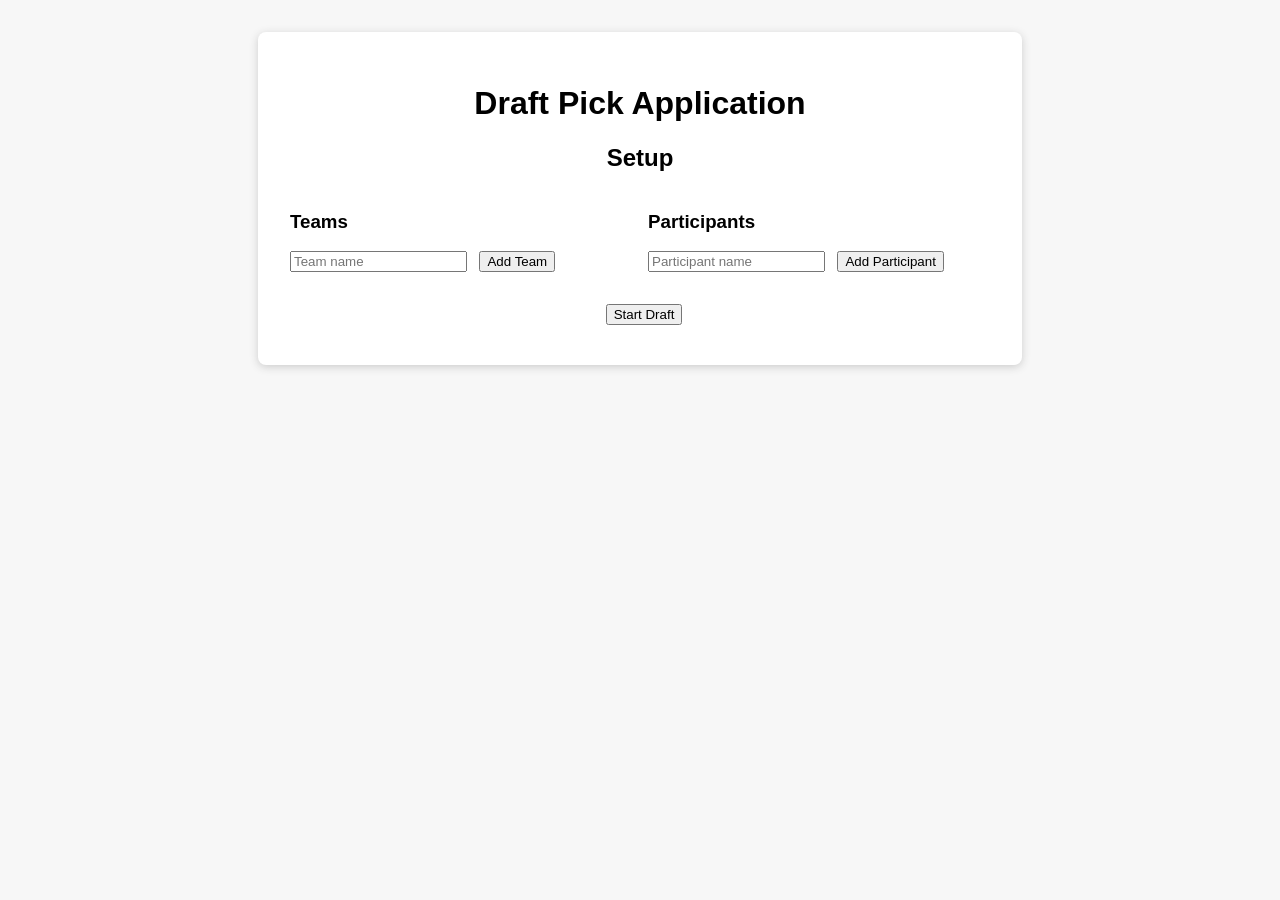
==== draft/index.html @ e8516a2d "Create index.html" ====
<!DOCTYPE html>
<html lang="en">
<head>
	<meta charset="UTF-8">
	<meta name="viewport" content="width=device-width, initial-scale=1.0">
	<title>Draft Pick Application</title>
	<style>
		body { font-family: 'Segoe UI', Arial, sans-serif; background: #f7f7f7; margin: 0; }
		.container { max-width: 700px; margin: 2rem auto; background: #fff; border-radius: 8px; box-shadow: 0 2px 8px #ccc; padding: 2rem; }
		h1, h2 { text-align: center; }
		.hidden { display: none; }
		.flex { display: flex; gap: 1rem; }
		.list { margin: 1rem 0; padding: 0; list-style: none; }
		.list li { background: #eee; margin-bottom: 0.5rem; padding: 0.5rem 1rem; border-radius: 4px; display: flex; justify-content: space-between; align-items: center; }
		button { margin-left: 0.5rem; }
		.team-board { display: flex; flex-wrap: wrap; gap: 1rem; justify-content: center; }
		.team { background: #e3f2fd; border-radius: 6px; padding: 1rem; min-width: 150px; }
		.progress { text-align: center; margin: 1rem 0; }
		@media (max-width: 600px) {
			.container { padding: 1rem; }
			.team-board { flex-direction: column; align-items: stretch; }
		}
	</style>
</head>
<body>
	<div class="container">
		<h1>Draft Pick Application</h1>
		<!-- Setup Phase -->
		<section id="setup-phase">
			<h2>Setup</h2>
			<div class="flex">
				<div style="flex:1">
					<h3>Teams</h3>
					<form id="team-form">
						<input type="text" id="team-name" placeholder="Team name" required>
						<button type="submit">Add Team</button>
					</form>
					<ul id="team-list" class="list"></ul>
				</div>
				<div style="flex:1">
					<h3>Participants</h3>
					<form id="person-form">
						<input type="text" id="person-name" placeholder="Participant name" required>
						<button type="submit">Add Participant</button>
					</form>
					<ul id="person-list" class="list"></ul>
				</div>
			</div>
			<div style="text-align:center; margin-top:1rem;">
				<button id="start-draft">Start Draft</button>
				<div id="setup-error" style="color:red; margin-top:0.5rem;"></div>
			</div>
		</section>

		<!-- Draft Phase -->
		<section id="draft-phase" class="hidden">
			<h2>Draft Board</h2>
			<div class="progress" id="draft-progress"></div>
			<div class="team-board" id="draft-board"></div>
			<div style="text-align:center; margin-top:1rem;">
				<button id="next-pick">Next Pick</button>
				<div id="draft-error" style="color:red; margin-top:0.5rem;"></div>
			</div>
			<div style="text-align:center; margin-top:1rem;">
				<h3>Remaining Participants</h3>
				<ul id="remaining-list" class="list"></ul>
			</div>
		</section>

		<!-- Results Phase -->
		<section id="results-phase" class="hidden">
			<h2>Final Team Rosters</h2>
			<div class="team-board" id="results-board"></div>
			<div style="text-align:center; margin-top:1rem;">
				<button id="restart">Restart Draft</button>
			</div>
		</section>
	</div>
	<script>
		// State
		let teams = [];
		let people = [];
		let draftOrder = [];
		let teamRosters = [];
		let draftRound = 0;
		let currentTeamIdx = 0;
		let remaining = [];
		let distribution = [];
		let picksMade = 0;

		// DOM Elements
		const setupPhase = document.getElementById('setup-phase');
		const draftPhase = document.getElementById('draft-phase');
		const resultsPhase = document.getElementById('results-phase');
		const teamForm = document.getElementById('team-form');
		const teamNameInput = document.getElementById('team-name');
		const teamList = document.getElementById('team-list');
		const personForm = document.getElementById('person-form');
		const personNameInput = document.getElementById('person-name');
		const personList = document.getElementById('person-list');
		const startDraftBtn = document.getElementById('start-draft');
		const setupError = document.getElementById('setup-error');
		const draftProgress = document.getElementById('draft-progress');
		const draftBoard = document.getElementById('draft-board');
		const nextPickBtn = document.getElementById('next-pick');
		const draftError = document.getElementById('draft-error');
		const remainingList = document.getElementById('remaining-list');
		const resultsBoard = document.getElementById('results-board');
		const restartBtn = document.getElementById('restart');

		// Utility
		function renderTeams() {
			teamList.innerHTML = '';
			teams.forEach((team, idx) => {
				const li = document.createElement('li');
				li.textContent = team;
				const editBtn = document.createElement('button');
				editBtn.textContent = 'Edit';
				editBtn.onclick = () => {
					const newName = prompt('Edit team name:', team);
					if (newName && newName.trim()) {
						teams[idx] = newName.trim();
						renderTeams();
					}
				};
				const delBtn = document.createElement('button');
				delBtn.textContent = 'Delete';
				delBtn.onclick = () => {
					teams.splice(idx, 1);
					renderTeams();
				};
				li.appendChild(editBtn);
				li.appendChild(delBtn);
				teamList.appendChild(li);
			});
		}
		function renderPeople() {
			personList.innerHTML = '';
			people.forEach((person, idx) => {
				const li = document.createElement('li');
				li.textContent = person;
				const editBtn = document.createElement('button');
				editBtn.textContent = 'Edit';
				editBtn.onclick = () => {
					const newName = prompt('Edit participant name:', person);
					if (newName && newName.trim()) {
						people[idx] = newName.trim();
						renderPeople();
					}
				};
				const delBtn = document.createElement('button');
				delBtn.textContent = 'Delete';
				delBtn.onclick = () => {
					people.splice(idx, 1);
					renderPeople();
				};
				li.appendChild(editBtn);
				li.appendChild(delBtn);
				personList.appendChild(li);
			});
		}
		function validateSetup() {
			if (teams.length < 2) return 'At least 2 teams required.';
			if (people.length < 2) return 'At least 2 participants required.';
			return '';
		}
		function shuffle(arr) {
			for (let i = arr.length - 1; i > 0; i--) {
				const j = Math.floor(Math.random() * (i + 1));
				[arr[i], arr[j]] = [arr[j], arr[i]];
			}
			return arr;
		}
		function calculateDistribution(numPeople, numTeams) {
			const base = Math.floor(numPeople / numTeams);
			const remainder = numPeople % numTeams;
			const dist = Array(numTeams).fill(base);
			for (let i = 0; i < remainder; i++) dist[i]++;
			return dist;
		}
		function renderDraftBoard() {
			draftBoard.innerHTML = '';
			teamRosters.forEach((roster, idx) => {
				const div = document.createElement('div');
				div.className = 'team';
				div.innerHTML = `<strong>${teams[idx]}</strong><ul>${roster.map(p => `<li>${p}</li>`).join('')}</ul>`;
				draftBoard.appendChild(div);
			});
		}
		function renderRemaining() {
			remainingList.innerHTML = '';
			remaining.forEach(p => {
				const li = document.createElement('li');
				li.textContent = p;
				remainingList.appendChild(li);
			});
		}
		function renderDraftProgress() {
			draftProgress.textContent = `Round ${draftRound + 1}, Team: ${teams[currentTeamIdx]}`;
		}
		function renderResultsBoard() {
			resultsBoard.innerHTML = '';
			teamRosters.forEach((roster, idx) => {
				const div = document.createElement('div');
				div.className = 'team';
				div.innerHTML = `<strong>${teams[idx]}</strong><ul>${roster.map(p => `<li>${p}</li>`).join('')}</ul>`;
				resultsBoard.appendChild(div);
			});
		}

		// Event Listeners
		teamForm.onsubmit = e => {
			e.preventDefault();
			const name = teamNameInput.value.trim();
			if (name) {
				teams.push(name);
				teamNameInput.value = '';
				renderTeams();
			}
		};
		personForm.onsubmit = e => {
			e.preventDefault();
			const name = personNameInput.value.trim();
			if (name) {
				people.push(name);
				personNameInput.value = '';
				renderPeople();
			}
		};
		startDraftBtn.onclick = () => {
			const error = validateSetup();
			if (error) {
				setupError.textContent = error;
				return;
			}
			setupError.textContent = '';
			// Initialize draft
			draftOrder = shuffle([...people]);
			teamRosters = Array(teams.length).fill().map(() => []);
			draftRound = 0;
			currentTeamIdx = 0;
			remaining = [...draftOrder];
			distribution = calculateDistribution(people.length, teams.length);
			picksMade = 0;
			renderDraftBoard();
			renderDraftProgress();
			renderRemaining();
			setupPhase.classList.add('hidden');
			draftPhase.classList.remove('hidden');
		};
		nextPickBtn.onclick = () => {
			draftError.textContent = '';
			if (remaining.length === 0) return;
			// Find which team is picking
			if (teamRosters[currentTeamIdx].length >= distribution[currentTeamIdx]) {
				// Skip to next team with available slots
				let found = false;
				for (let i = 1; i <= teams.length; i++) {
					const idx = (currentTeamIdx + i) % teams.length;
					if (teamRosters[idx].length < distribution[idx]) {
						currentTeamIdx = idx;
						found = true;
						break;
					}
				}
				if (!found) return; // All teams full
			}
			// Pick random participant
			const pickIdx = Math.floor(Math.random() * remaining.length);
			const pick = remaining.splice(pickIdx, 1)[0];
			teamRosters[currentTeamIdx].push(pick);
			picksMade++;
			renderDraftBoard();
			renderRemaining();
			// Check if round is complete
			if (teamRosters.every((roster, idx) => roster.length >= distribution[idx])) {
				// Draft complete
				draftPhase.classList.add('hidden');
				resultsPhase.classList.remove('hidden');
				renderResultsBoard();
				return;
			}
			// Advance to next team
			for (let i = 1; i <= teams.length; i++) {
				const idx = (currentTeamIdx + i) % teams.length;
				if (teamRosters[idx].length < distribution[idx]) {
					currentTeamIdx = idx;
					break;
				}
			}
			// Advance round if all teams have picked
			if (currentTeamIdx === 0) draftRound++;
			renderDraftProgress();
		};
		restartBtn.onclick = () => {
			// Reset all state
			teams = [];
			people = [];
			draftOrder = [];
			teamRosters = [];
			draftRound = 0;
			currentTeamIdx = 0;
			remaining = [];
			distribution = [];
			picksMade = 0;
			renderTeams();
			renderPeople();
			setupPhase.classList.remove('hidden');
			draftPhase.classList.add('hidden');
			resultsPhase.classList.add('hidden');
			setupError.textContent = '';
			draftError.textContent = '';
		};

		// Initial render
		renderTeams();
		renderPeople();
	</script>
</body>
</html>
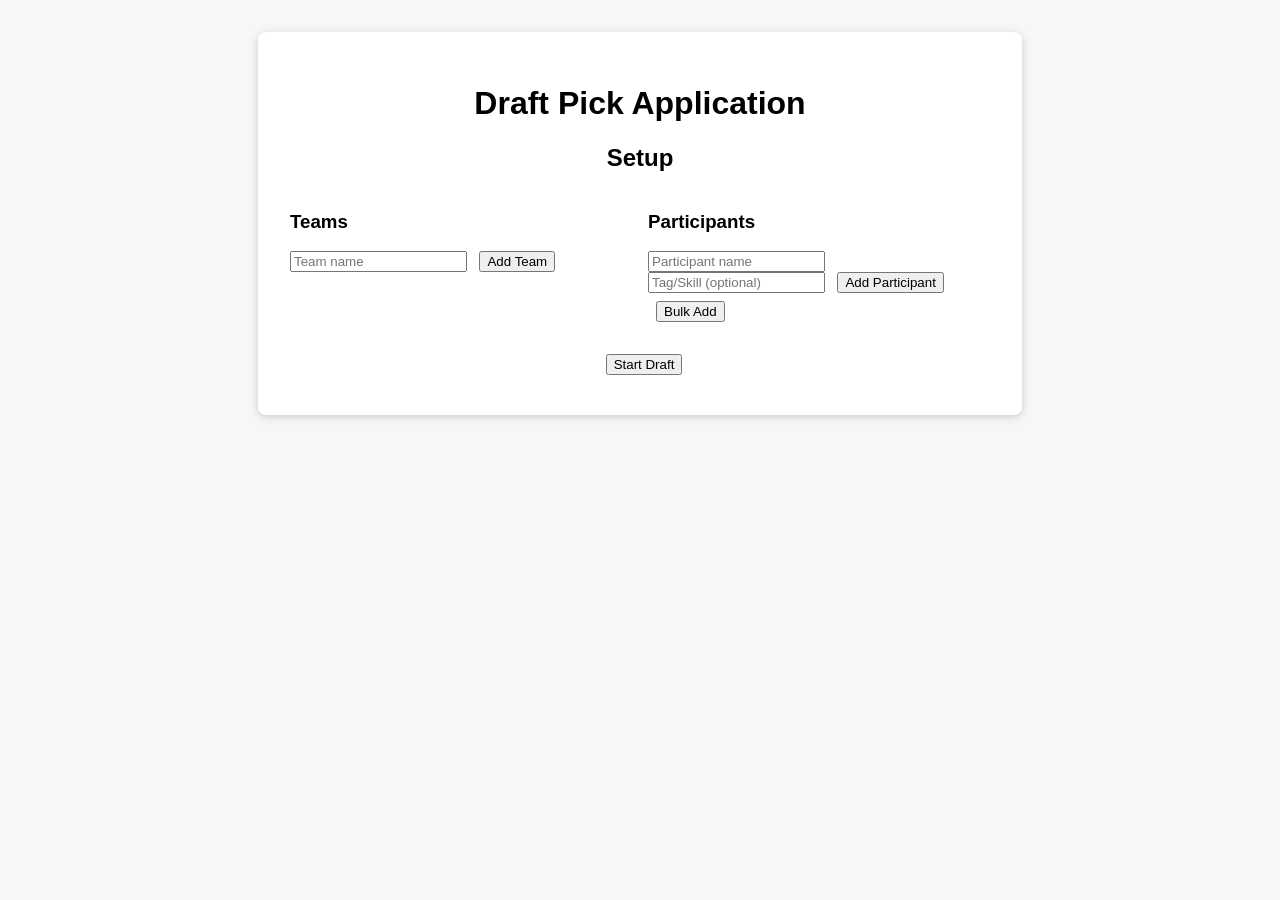
==== commit d90982e7: "w" ====
--- a/draft/index.html
+++ b/draft/index.html
@@ -4,23 +4,7 @@
 	<meta charset="UTF-8">
 	<meta name="viewport" content="width=device-width, initial-scale=1.0">
 	<title>Draft Pick Application</title>
-	<style>
-		body { font-family: 'Segoe UI', Arial, sans-serif; background: #f7f7f7; margin: 0; }
-		.container { max-width: 700px; margin: 2rem auto; background: #fff; border-radius: 8px; box-shadow: 0 2px 8px #ccc; padding: 2rem; }
-		h1, h2 { text-align: center; }
-		.hidden { display: none; }
-		.flex { display: flex; gap: 1rem; }
-		.list { margin: 1rem 0; padding: 0; list-style: none; }
-		.list li { background: #eee; margin-bottom: 0.5rem; padding: 0.5rem 1rem; border-radius: 4px; display: flex; justify-content: space-between; align-items: center; }
-		button { margin-left: 0.5rem; }
-		.team-board { display: flex; flex-wrap: wrap; gap: 1rem; justify-content: center; }
-		.team { background: #e3f2fd; border-radius: 6px; padding: 1rem; min-width: 150px; }
-		.progress { text-align: center; margin: 1rem 0; }
-		@media (max-width: 600px) {
-			.container { padding: 1rem; }
-			.team-board { flex-direction: column; align-items: stretch; }
-		}
-	</style>
+		<link rel="stylesheet" href="style.css">
 </head>
 <body>
 	<div class="container">
@@ -38,12 +22,20 @@
 					<ul id="team-list" class="list"></ul>
 				</div>
 				<div style="flex:1">
-					<h3>Participants</h3>
-					<form id="person-form">
-						<input type="text" id="person-name" placeholder="Participant name" required>
-						<button type="submit">Add Participant</button>
-					</form>
-					<ul id="person-list" class="list"></ul>
+								<h3>Participants</h3>
+								<form id="person-form">
+									<input type="text" id="person-name" placeholder="Participant name" autocomplete="off" list="deleted-names">
+									<input type="text" id="person-tag" placeholder="Tag/Skill (optional)">
+									<button type="submit">Add Participant</button>
+								</form>
+								<button id="bulk-add-btn" style="margin-top:0.5rem;">Bulk Add</button>
+								<div id="bulk-add-area" class="hidden" style="margin-top:0.5rem;">
+									<textarea id="bulk-names" rows="4" style="width:100%;" placeholder="Paste names, one per line or comma-separated"></textarea>
+									<button id="bulk-submit">Add All</button>
+									<button id="bulk-cancel" type="button">Cancel</button>
+								</div>
+								<datalist id="deleted-names"></datalist>
+								<ul id="person-list" class="list"></ul>
 				</div>
 			</div>
 			<div style="text-align:center; margin-top:1rem;">
@@ -56,11 +48,12 @@
 		<section id="draft-phase" class="hidden">
 			<h2>Draft Board</h2>
 			<div class="progress" id="draft-progress"></div>
-			<div class="team-board" id="draft-board"></div>
-			<div style="text-align:center; margin-top:1rem;">
-				<button id="next-pick">Next Pick</button>
-				<div id="draft-error" style="color:red; margin-top:0.5rem;"></div>
-			</div>
+					<div class="team-board" id="draft-board"></div>
+					<div style="text-align:center; margin-top:1rem;">
+						<button id="next-pick">Next Pick</button>
+						<button id="auto-draft-btn" style="margin-left:1rem;">Auto Draft</button>
+						<div id="draft-error" style="color:red; margin-top:0.5rem;"></div>
+					</div>
 			<div style="text-align:center; margin-top:1rem;">
 				<h3>Remaining Participants</h3>
 				<ul id="remaining-list" class="list"></ul>
@@ -76,245 +69,6 @@
 			</div>
 		</section>
 	</div>
-	<script>
-		// State
-		let teams = [];
-		let people = [];
-		let draftOrder = [];
-		let teamRosters = [];
-		let draftRound = 0;
-		let currentTeamIdx = 0;
-		let remaining = [];
-		let distribution = [];
-		let picksMade = 0;
-
-		// DOM Elements
-		const setupPhase = document.getElementById('setup-phase');
-		const draftPhase = document.getElementById('draft-phase');
-		const resultsPhase = document.getElementById('results-phase');
-		const teamForm = document.getElementById('team-form');
-		const teamNameInput = document.getElementById('team-name');
-		const teamList = document.getElementById('team-list');
-		const personForm = document.getElementById('person-form');
-		const personNameInput = document.getElementById('person-name');
-		const personList = document.getElementById('person-list');
-		const startDraftBtn = document.getElementById('start-draft');
-		const setupError = document.getElementById('setup-error');
-		const draftProgress = document.getElementById('draft-progress');
-		const draftBoard = document.getElementById('draft-board');
-		const nextPickBtn = document.getElementById('next-pick');
-		const draftError = document.getElementById('draft-error');
-		const remainingList = document.getElementById('remaining-list');
-		const resultsBoard = document.getElementById('results-board');
-		const restartBtn = document.getElementById('restart');
-
-		// Utility
-		function renderTeams() {
-			teamList.innerHTML = '';
-			teams.forEach((team, idx) => {
-				const li = document.createElement('li');
-				li.textContent = team;
-				const editBtn = document.createElement('button');
-				editBtn.textContent = 'Edit';
-				editBtn.onclick = () => {
-					const newName = prompt('Edit team name:', team);
-					if (newName && newName.trim()) {
-						teams[idx] = newName.trim();
-						renderTeams();
-					}
-				};
-				const delBtn = document.createElement('button');
-				delBtn.textContent = 'Delete';
-				delBtn.onclick = () => {
-					teams.splice(idx, 1);
-					renderTeams();
-				};
-				li.appendChild(editBtn);
-				li.appendChild(delBtn);
-				teamList.appendChild(li);
-			});
-		}
-		function renderPeople() {
-			personList.innerHTML = '';
-			people.forEach((person, idx) => {
-				const li = document.createElement('li');
-				li.textContent = person;
-				const editBtn = document.createElement('button');
-				editBtn.textContent = 'Edit';
-				editBtn.onclick = () => {
-					const newName = prompt('Edit participant name:', person);
-					if (newName && newName.trim()) {
-						people[idx] = newName.trim();
-						renderPeople();
-					}
-				};
-				const delBtn = document.createElement('button');
-				delBtn.textContent = 'Delete';
-				delBtn.onclick = () => {
-					people.splice(idx, 1);
-					renderPeople();
-				};
-				li.appendChild(editBtn);
-				li.appendChild(delBtn);
-				personList.appendChild(li);
-			});
-		}
-		function validateSetup() {
-			if (teams.length < 2) return 'At least 2 teams required.';
-			if (people.length < 2) return 'At least 2 participants required.';
-			return '';
-		}
-		function shuffle(arr) {
-			for (let i = arr.length - 1; i > 0; i--) {
-				const j = Math.floor(Math.random() * (i + 1));
-				[arr[i], arr[j]] = [arr[j], arr[i]];
-			}
-			return arr;
-		}
-		function calculateDistribution(numPeople, numTeams) {
-			const base = Math.floor(numPeople / numTeams);
-			const remainder = numPeople % numTeams;
-			const dist = Array(numTeams).fill(base);
-			for (let i = 0; i < remainder; i++) dist[i]++;
-			return dist;
-		}
-		function renderDraftBoard() {
-			draftBoard.innerHTML = '';
-			teamRosters.forEach((roster, idx) => {
-				const div = document.createElement('div');
-				div.className = 'team';
-				div.innerHTML = `<strong>${teams[idx]}</strong><ul>${roster.map(p => `<li>${p}</li>`).join('')}</ul>`;
-				draftBoard.appendChild(div);
-			});
-		}
-		function renderRemaining() {
-			remainingList.innerHTML = '';
-			remaining.forEach(p => {
-				const li = document.createElement('li');
-				li.textContent = p;
-				remainingList.appendChild(li);
-			});
-		}
-		function renderDraftProgress() {
-			draftProgress.textContent = `Round ${draftRound + 1}, Team: ${teams[currentTeamIdx]}`;
-		}
-		function renderResultsBoard() {
-			resultsBoard.innerHTML = '';
-			teamRosters.forEach((roster, idx) => {
-				const div = document.createElement('div');
-				div.className = 'team';
-				div.innerHTML = `<strong>${teams[idx]}</strong><ul>${roster.map(p => `<li>${p}</li>`).join('')}</ul>`;
-				resultsBoard.appendChild(div);
-			});
-		}
-
-		// Event Listeners
-		teamForm.onsubmit = e => {
-			e.preventDefault();
-			const name = teamNameInput.value.trim();
-			if (name) {
-				teams.push(name);
-				teamNameInput.value = '';
-				renderTeams();
-			}
-		};
-		personForm.onsubmit = e => {
-			e.preventDefault();
-			const name = personNameInput.value.trim();
-			if (name) {
-				people.push(name);
-				personNameInput.value = '';
-				renderPeople();
-			}
-		};
-		startDraftBtn.onclick = () => {
-			const error = validateSetup();
-			if (error) {
-				setupError.textContent = error;
-				return;
-			}
-			setupError.textContent = '';
-			// Initialize draft
-			draftOrder = shuffle([...people]);
-			teamRosters = Array(teams.length).fill().map(() => []);
-			draftRound = 0;
-			currentTeamIdx = 0;
-			remaining = [...draftOrder];
-			distribution = calculateDistribution(people.length, teams.length);
-			picksMade = 0;
-			renderDraftBoard();
-			renderDraftProgress();
-			renderRemaining();
-			setupPhase.classList.add('hidden');
-			draftPhase.classList.remove('hidden');
-		};
-		nextPickBtn.onclick = () => {
-			draftError.textContent = '';
-			if (remaining.length === 0) return;
-			// Find which team is picking
-			if (teamRosters[currentTeamIdx].length >= distribution[currentTeamIdx]) {
-				// Skip to next team with available slots
-				let found = false;
-				for (let i = 1; i <= teams.length; i++) {
-					const idx = (currentTeamIdx + i) % teams.length;
-					if (teamRosters[idx].length < distribution[idx]) {
-						currentTeamIdx = idx;
-						found = true;
-						break;
-					}
-				}
-				if (!found) return; // All teams full
-			}
-			// Pick random participant
-			const pickIdx = Math.floor(Math.random() * remaining.length);
-			const pick = remaining.splice(pickIdx, 1)[0];
-			teamRosters[currentTeamIdx].push(pick);
-			picksMade++;
-			renderDraftBoard();
-			renderRemaining();
-			// Check if round is complete
-			if (teamRosters.every((roster, idx) => roster.length >= distribution[idx])) {
-				// Draft complete
-				draftPhase.classList.add('hidden');
-				resultsPhase.classList.remove('hidden');
-				renderResultsBoard();
-				return;
-			}
-			// Advance to next team
-			for (let i = 1; i <= teams.length; i++) {
-				const idx = (currentTeamIdx + i) % teams.length;
-				if (teamRosters[idx].length < distribution[idx]) {
-					currentTeamIdx = idx;
-					break;
-				}
-			}
-			// Advance round if all teams have picked
-			if (currentTeamIdx === 0) draftRound++;
-			renderDraftProgress();
-		};
-		restartBtn.onclick = () => {
-			// Reset all state
-			teams = [];
-			people = [];
-			draftOrder = [];
-			teamRosters = [];
-			draftRound = 0;
-			currentTeamIdx = 0;
-			remaining = [];
-			distribution = [];
-			picksMade = 0;
-			renderTeams();
-			renderPeople();
-			setupPhase.classList.remove('hidden');
-			draftPhase.classList.add('hidden');
-			resultsPhase.classList.add('hidden');
-			setupError.textContent = '';
-			draftError.textContent = '';
-		};
-
-		// Initial render
-		renderTeams();
-		renderPeople();
-	</script>
+		<script src="script.js"></script>
 </body>
 </html>
--- a/draft/style.css
+++ b/draft/style.css
@@ -0,0 +1,39 @@
+body { font-family: 'Segoe UI', Arial, sans-serif; background: #f7f7f7; margin: 0; }
+.container { max-width: 700px; margin: 2rem auto; background: #fff; border-radius: 8px; box-shadow: 0 2px 8px #ccc; padding: 2rem; }
+h1, h2 { text-align: center; }
+.hidden { display: none; }
+.flex { display: flex; gap: 1rem; }
+.list { margin: 1rem 0; padding: 0; list-style: none; }
+.list li { background: #eee; margin-bottom: 0.5rem; padding: 0.5rem 1rem; border-radius: 4px; display: flex; justify-content: space-between; align-items: center; }
+button { margin-left: 0.5rem; }
+.team-board { display: flex; flex-wrap: wrap; gap: 1rem; justify-content: center; }
+.team { background: #e3f2fd; border-radius: 6px; padding: 1rem; min-width: 150px; transition: border 0.2s; }
+.team.on-clock { border: 2px solid #1976d2; box-shadow: 0 0 8px #1976d244; }
+.team strong { font-size: 1.1em; }
+.team ul { padding: 0; margin: 0.5em 0 0 0; }
+.team ul li {
+  background: #fff;
+  border: 1px solid #bbb;
+  margin: 2px 0;
+  padding: 2px 6px;
+  border-radius: 3px;
+  display: flex;
+  align-items: center;
+  transition: background 0.2s;
+}
+.team.on-clock ul li {
+  background: #bbdefb;
+}
+.tag {
+  color: #1976d2;
+  font-size: 0.9em;
+  margin-left: 6px;
+  background: #e3f2fd;
+  border-radius: 3px;
+  padding: 1px 5px;
+}
+.progress { text-align: center; margin: 1rem 0; font-weight: bold; }
+@media (max-width: 600px) {
+  .container { padding: 1rem; }
+  .team-board { flex-direction: column; align-items: stretch; }
+}
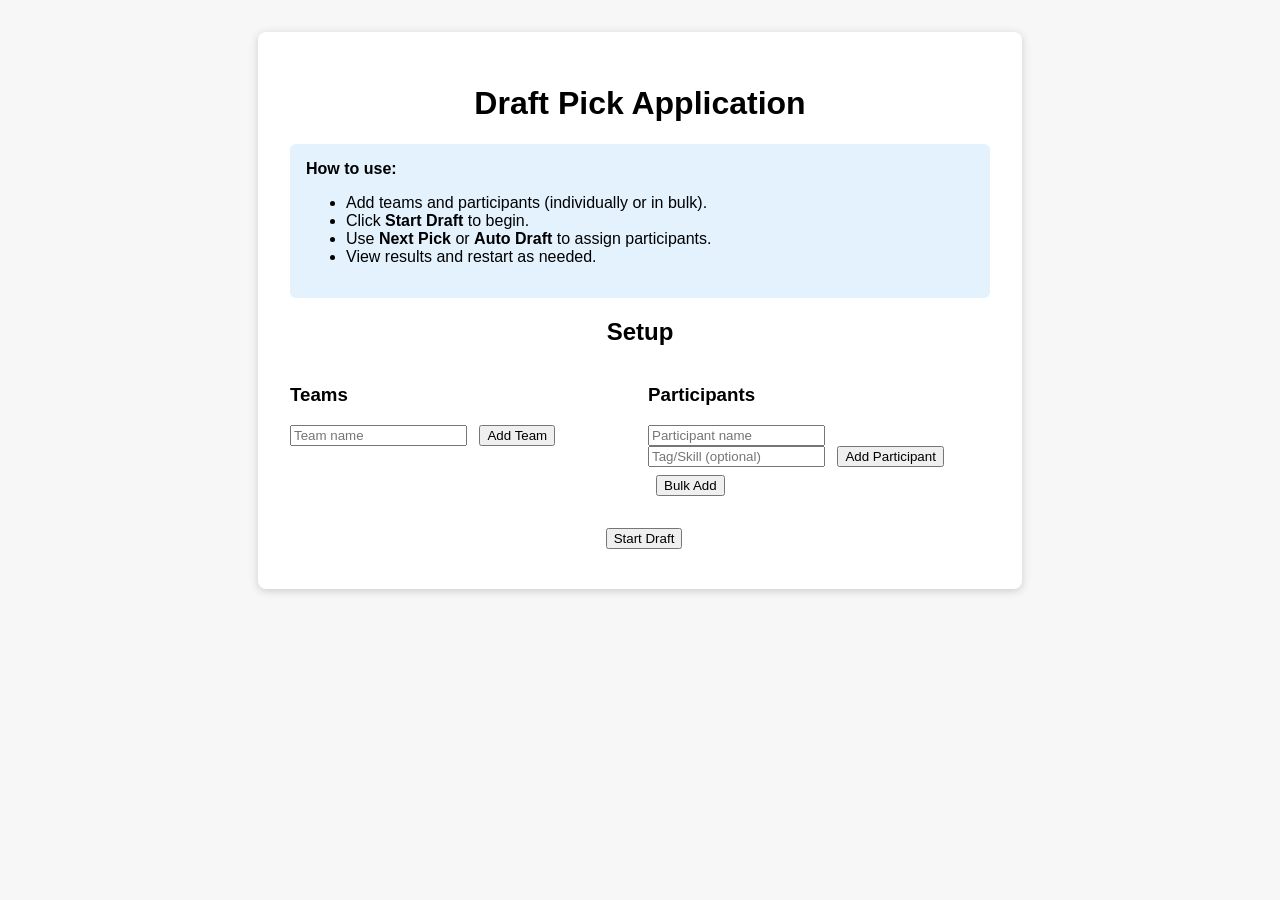
==== commit 96c3a82f: "new update" ====
--- a/draft/index.html
+++ b/draft/index.html
@@ -6,69 +6,88 @@
 	<title>Draft Pick Application</title>
 		<link rel="stylesheet" href="style.css">
 </head>
+
+<!DOCTYPE html>
+<html lang="en">
+<head>
+  <meta charset="UTF-8">
+  <meta name="viewport" content="width=device-width, initial-scale=1.0">
+  <title>Draft Pick Application</title>
+  <link rel="icon" href="data:,">
+  <link rel="stylesheet" href="style.css">
+</head>
 <body>
-	<div class="container">
-		<h1>Draft Pick Application</h1>
-		<!-- Setup Phase -->
-		<section id="setup-phase">
-			<h2>Setup</h2>
-			<div class="flex">
-				<div style="flex:1">
-					<h3>Teams</h3>
-					<form id="team-form">
-						<input type="text" id="team-name" placeholder="Team name" required>
-						<button type="submit">Add Team</button>
-					</form>
-					<ul id="team-list" class="list"></ul>
-				</div>
-				<div style="flex:1">
-								<h3>Participants</h3>
-								<form id="person-form">
-									<input type="text" id="person-name" placeholder="Participant name" autocomplete="off" list="deleted-names">
-									<input type="text" id="person-tag" placeholder="Tag/Skill (optional)">
-									<button type="submit">Add Participant</button>
-								</form>
-								<button id="bulk-add-btn" style="margin-top:0.5rem;">Bulk Add</button>
-								<div id="bulk-add-area" class="hidden" style="margin-top:0.5rem;">
-									<textarea id="bulk-names" rows="4" style="width:100%;" placeholder="Paste names, one per line or comma-separated"></textarea>
-									<button id="bulk-submit">Add All</button>
-									<button id="bulk-cancel" type="button">Cancel</button>
-								</div>
-								<datalist id="deleted-names"></datalist>
-								<ul id="person-list" class="list"></ul>
-				</div>
-			</div>
-			<div style="text-align:center; margin-top:1rem;">
-				<button id="start-draft">Start Draft</button>
-				<div id="setup-error" style="color:red; margin-top:0.5rem;"></div>
-			</div>
-		</section>
+  <div class="container">
+    <h1>Draft Pick Application</h1>
+    <div style="margin-bottom:1rem; background:#e3f2fd; border-radius:6px; padding:1rem;">
+      <strong>How to use:</strong>
+      <ul>
+        <li>Add teams and participants (individually or in bulk).</li>
+        <li>Click <b>Start Draft</b> to begin.</li>
+        <li>Use <b>Next Pick</b> or <b>Auto Draft</b> to assign participants.</li>
+        <li>View results and restart as needed.</li>
+      </ul>
+    </div>
+    <!-- Setup Phase -->
+    <section id="setup-phase">
+      <h2>Setup</h2>
+      <div class="flex">
+        <div style="flex:1">
+          <h3>Teams</h3>
+          <form id="team-form">
+            <input type="text" id="team-name" placeholder="Team name" required>
+            <button type="submit">Add Team</button>
+          </form>
+          <ul id="team-list" class="list"></ul>
+        </div>
+        <div style="flex:1">
+          <h3>Participants</h3>
+          <form id="person-form">
+            <input type="text" id="person-name" placeholder="Participant name" autocomplete="off" list="deleted-names">
+            <input type="text" id="person-tag" placeholder="Tag/Skill (optional)">
+            <button type="submit">Add Participant</button>
+          </form>
+          <button id="bulk-add-btn" style="margin-top:0.5rem;">Bulk Add</button>
+          <div id="bulk-add-area" class="hidden" style="margin-top:0.5rem;">
+            <textarea id="bulk-names" rows="4" style="width:100%;" placeholder="Paste names, one per line or comma-separated"></textarea>
+            <button id="bulk-submit">Add All</button>
+            <button id="bulk-cancel" type="button">Cancel</button>
+          </div>
+          <datalist id="deleted-names"></datalist>
+          <ul id="person-list" class="list"></ul>
+        </div>
+      </div>
+      <div style="text-align:center; margin-top:1rem;">
+        <button id="start-draft">Start Draft</button>
+        <div id="setup-error" style="color:red; margin-top:0.5rem;"></div>
+      </div>
+    </section>
 
-		<!-- Draft Phase -->
-		<section id="draft-phase" class="hidden">
-			<h2>Draft Board</h2>
-			<div class="progress" id="draft-progress"></div>
-					<div class="team-board" id="draft-board"></div>
-					<div style="text-align:center; margin-top:1rem;">
-						<button id="next-pick">Next Pick</button>
-						<button id="auto-draft-btn" style="margin-left:1rem;">Auto Draft</button>
-						<div id="draft-error" style="color:red; margin-top:0.5rem;"></div>
-					</div>
-			<div style="text-align:center; margin-top:1rem;">
-				<h3>Remaining Participants</h3>
-				<ul id="remaining-list" class="list"></ul>
-			</div>
-		</section>
+    <!-- Draft Phase -->
+    <section id="draft-phase" class="hidden">
+      <h2>Draft Board</h2>
+      <div class="progress" id="draft-progress"></div>
+      <div class="team-board" id="draft-board"></div>
+      <div style="text-align:center; margin-top:1rem;">
+        <button id="next-pick">Next Pick</button>
+        <button id="auto-draft-btn" style="margin-left:1rem;">Auto Draft</button>
+        <div id="draft-error" style="color:red; margin-top:0.5rem;"></div>
+      </div>
+      <div style="text-align:center; margin-top:1rem;">
+        <h3>Remaining Participants</h3>
+        <ul id="remaining-list" class="list"></ul>
+      </div>
+    </section>
 
-		<!-- Results Phase -->
-		<section id="results-phase" class="hidden">
-			<h2>Final Team Rosters</h2>
-			<div class="team-board" id="results-board"></div>
-			<div style="text-align:center; margin-top:1rem;">
-				<button id="restart">Restart Draft</button>
-			</div>
-		</section>
-	</div>
-		<script src="script.js"></script>
+    <!-- Results Phase -->
+    <section id="results-phase" class="hidden">
+      <h2>Final Team Rosters</h2>
+      <div class="team-board" id="results-board"></div>
+      <div style="text-align:center; margin-top:1rem;">
+        <button id="restart">Restart Draft</button>
+      </div>
+    </section>
+  </div>
+  <script src="script.js"></script>
 </body>
 </html>
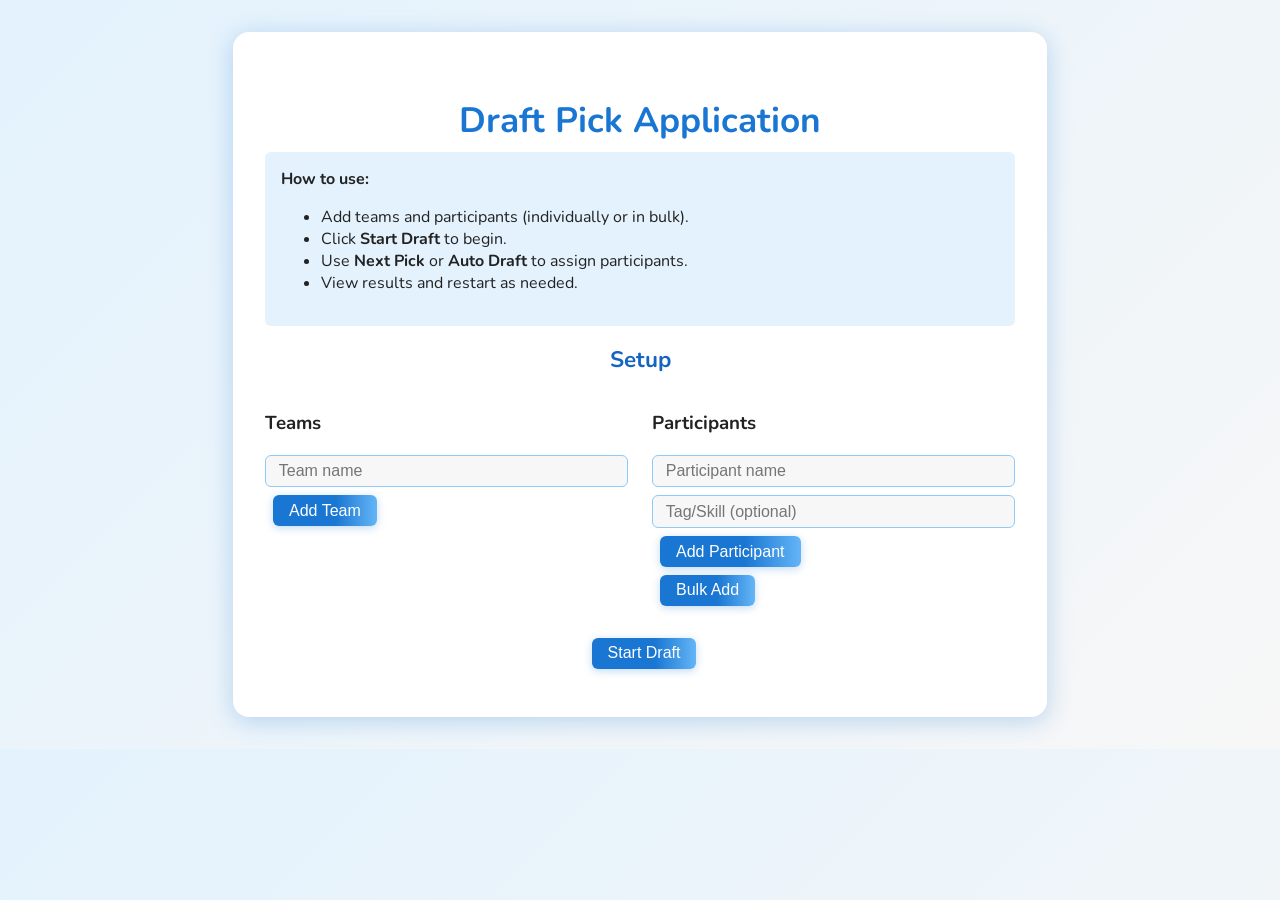
==== commit ee044984: "1" ====
--- a/draft/index.html
+++ b/draft/index.html
@@ -14,6 +14,9 @@
   <meta name="viewport" content="width=device-width, initial-scale=1.0">
   <title>Draft Pick Application</title>
   <link rel="icon" href="data:,">
+  <link rel="preconnect" href="https://fonts.googleapis.com">
+  <link rel="preconnect" href="https://fonts.gstatic.com" crossorigin>
+  <link href="https://fonts.googleapis.com/css2?family=Nunito:wght@400;700&display=swap" rel="stylesheet">
   <link rel="stylesheet" href="style.css">
 </head>
 <body>
--- a/draft/style.css
+++ b/draft/style.css
@@ -1,39 +1,191 @@
-body { font-family: 'Segoe UI', Arial, sans-serif; background: #f7f7f7; margin: 0; }
-.container { max-width: 700px; margin: 2rem auto; background: #fff; border-radius: 8px; box-shadow: 0 2px 8px #ccc; padding: 2rem; }
-h1, h2 { text-align: center; }
+
+.google-font {
+  font-family: 'Nunito', 'Segoe UI', Arial, sans-serif;
+}
+body {
+  font-family: 'Nunito', 'Segoe UI', Arial, sans-serif;
+  background: linear-gradient(135deg, #e3f2fd 0%, #f7f7f7 100%);
+  margin: 0;
+  color: #222;
+  transition: background 0.4s;
+}
+.container {
+  max-width: 750px;
+  margin: 2rem auto;
+  background: #fff;
+  border-radius: 16px;
+  box-shadow: 0 4px 24px #1976d244;
+  padding: 2.5rem 2rem;
+  animation: fadeIn 0.7s;
+}
+.list li {
+  position: relative;
+  background: #f1f8e9;
+  margin-bottom: 0.5rem;
+  padding: 0.6rem 1.2rem;
+  border-radius: 8px;
+  display: flex;
+  justify-content: space-between;
+  align-items: center;
+  box-shadow: 0 1px 4px #c8e6c9;
+  font-size: 1rem;
+  transition: box-shadow 0.2s, background 0.2s;
+}
+.list li:hover {
+  box-shadow: 0 4px 12px #aed581;
+  background: #e8f5e9;
+}
+.action-icon {
+  font-size: 1.1em;
+  margin-left: 0.3em;
+  cursor: pointer;
+  transition: color 0.2s;
+}
+.action-icon:hover {
+  color: #1976d2;
+}
+.team {
+  background: linear-gradient(135deg, var(--team-color, #e3f2fd) 60%, #bbdefb 100%);
+  border-radius: 12px;
+  padding: 1.2rem;
+  min-width: 170px;
+  box-shadow: 0 2px 12px #1976d244;
+  transition: border 0.2s, box-shadow 0.2s, background 0.4s;
+  border: 2px solid transparent;
+  margin-bottom: 1rem;
+}
+@keyframes fadeIn {
+  from { opacity: 0; transform: translateY(20px); }
+  to { opacity: 1; transform: translateY(0); }
+}
+h1 {
+  text-align: center;
+  font-size: 2.2rem;
+  font-weight: 700;
+  color: #1976d2;
+  margin-bottom: 0.5rem;
+}
+h2 {
+  text-align: center;
+  font-size: 1.4rem;
+  color: #1565c0;
+  margin-bottom: 1rem;
+}
 .hidden { display: none; }
-.flex { display: flex; gap: 1rem; }
-.list { margin: 1rem 0; padding: 0; list-style: none; }
-.list li { background: #eee; margin-bottom: 0.5rem; padding: 0.5rem 1rem; border-radius: 4px; display: flex; justify-content: space-between; align-items: center; }
-button { margin-left: 0.5rem; }
-.team-board { display: flex; flex-wrap: wrap; gap: 1rem; justify-content: center; }
-.team { background: #e3f2fd; border-radius: 6px; padding: 1rem; min-width: 150px; transition: border 0.2s; }
-.team.on-clock { border: 2px solid #1976d2; box-shadow: 0 0 8px #1976d244; }
-.team strong { font-size: 1.1em; }
-.team ul { padding: 0; margin: 0.5em 0 0 0; }
+.flex { display: flex; gap: 1.5rem; }
+.list {
+  margin: 1rem 0;
+  padding: 0;
+  list-style: none;
+}
+.list li {
+  background: #f1f8e9;
+  margin-bottom: 0.5rem;
+  padding: 0.6rem 1.2rem;
+  border-radius: 8px;
+  display: flex;
+  justify-content: space-between;
+  align-items: center;
+  box-shadow: 0 1px 4px #c8e6c9;
+  font-size: 1rem;
+}
+button {
+  margin-left: 0.5rem;
+  background: linear-gradient(90deg, #1976d2 60%, #64b5f6 100%);
+  color: #fff;
+  border: none;
+  border-radius: 6px;
+  padding: 0.4em 1em;
+  font-size: 1em;
+  cursor: pointer;
+  box-shadow: 0 2px 8px #1976d244;
+  transition: background 0.2s, box-shadow 0.2s;
+}
+button:hover {
+  background: linear-gradient(90deg, #1565c0 60%, #42a5f5 100%);
+  box-shadow: 0 4px 16px #1976d244;
+}
+.team-board {
+  display: flex;
+  flex-wrap: wrap;
+  gap: 1.5rem;
+  justify-content: center;
+}
+.team {
+  background: linear-gradient(135deg, #e3f2fd 60%, #bbdefb 100%);
+  border-radius: 12px;
+  padding: 1.2rem;
+  min-width: 170px;
+  box-shadow: 0 2px 12px #1976d244;
+  transition: border 0.2s, box-shadow 0.2s;
+  border: 2px solid transparent;
+}
+.team.on-clock {
+  border: 2px solid #1976d2;
+  box-shadow: 0 0 16px #1976d244;
+}
+.team strong {
+  font-size: 1.15em;
+  color: #1976d2;
+}
+.team ul {
+  padding: 0;
+  margin: 0.7em 0 0 0;
+}
 .team ul li {
   background: #fff;
-  border: 1px solid #bbb;
-  margin: 2px 0;
-  padding: 2px 6px;
-  border-radius: 3px;
+  border: 1px solid #90caf9;
+  margin: 3px 0;
+  padding: 4px 10px;
+  border-radius: 6px;
   display: flex;
   align-items: center;
+  font-size: 0.98em;
+  box-shadow: 0 1px 4px #bbdefb;
   transition: background 0.2s;
 }
 .team.on-clock ul li {
-  background: #bbdefb;
+  background: #e3f2fd;
 }
 .tag {
   color: #1976d2;
-  font-size: 0.9em;
-  margin-left: 6px;
+  font-size: 0.95em;
+  margin-left: 8px;
   background: #e3f2fd;
-  border-radius: 3px;
-  padding: 1px 5px;
+  border-radius: 4px;
+  padding: 2px 7px;
+  font-weight: 500;
 }
-.progress { text-align: center; margin: 1rem 0; font-weight: bold; }
+.progress {
+  text-align: center;
+  margin: 1.2rem 0;
+  font-weight: bold;
+  font-size: 1.1em;
+  color: #1976d2;
+}
+input, textarea {
+  font-size: 1em;
+  border-radius: 6px;
+  border: 1px solid #90caf9;
+  padding: 0.4em 0.8em;
+  margin-bottom: 0.5em;
+  width: 100%;
+  box-sizing: border-box;
+  background: #f7f7f7;
+  transition: border 0.2s;
+}
+input:focus, textarea:focus {
+  border: 1.5px solid #1976d2;
+  outline: none;
+}
+label {
+  font-size: 0.98em;
+  color: #1976d2;
+  margin-bottom: 0.2em;
+  display: block;
+}
 @media (max-width: 600px) {
   .container { padding: 1rem; }
   .team-board { flex-direction: column; align-items: stretch; }
+  .flex { flex-direction: column; gap: 1rem; }
 }
--- a/draft/style.css
+++ b/draft/style.css
@@ -1,39 +1,191 @@
-body { font-family: 'Segoe UI', Arial, sans-serif; background: #f7f7f7; margin: 0; }
-.container { max-width: 700px; margin: 2rem auto; background: #fff; border-radius: 8px; box-shadow: 0 2px 8px #ccc; padding: 2rem; }
-h1, h2 { text-align: center; }
+
+.google-font {
+  font-family: 'Nunito', 'Segoe UI', Arial, sans-serif;
+}
+body {
+  font-family: 'Nunito', 'Segoe UI', Arial, sans-serif;
+  background: linear-gradient(135deg, #e3f2fd 0%, #f7f7f7 100%);
+  margin: 0;
+  color: #222;
+  transition: background 0.4s;
+}
+.container {
+  max-width: 750px;
+  margin: 2rem auto;
+  background: #fff;
+  border-radius: 16px;
+  box-shadow: 0 4px 24px #1976d244;
+  padding: 2.5rem 2rem;
+  animation: fadeIn 0.7s;
+}
+.list li {
+  position: relative;
+  background: #f1f8e9;
+  margin-bottom: 0.5rem;
+  padding: 0.6rem 1.2rem;
+  border-radius: 8px;
+  display: flex;
+  justify-content: space-between;
+  align-items: center;
+  box-shadow: 0 1px 4px #c8e6c9;
+  font-size: 1rem;
+  transition: box-shadow 0.2s, background 0.2s;
+}
+.list li:hover {
+  box-shadow: 0 4px 12px #aed581;
+  background: #e8f5e9;
+}
+.action-icon {
+  font-size: 1.1em;
+  margin-left: 0.3em;
+  cursor: pointer;
+  transition: color 0.2s;
+}
+.action-icon:hover {
+  color: #1976d2;
+}
+.team {
+  background: linear-gradient(135deg, var(--team-color, #e3f2fd) 60%, #bbdefb 100%);
+  border-radius: 12px;
+  padding: 1.2rem;
+  min-width: 170px;
+  box-shadow: 0 2px 12px #1976d244;
+  transition: border 0.2s, box-shadow 0.2s, background 0.4s;
+  border: 2px solid transparent;
+  margin-bottom: 1rem;
+}
+@keyframes fadeIn {
+  from { opacity: 0; transform: translateY(20px); }
+  to { opacity: 1; transform: translateY(0); }
+}
+h1 {
+  text-align: center;
+  font-size: 2.2rem;
+  font-weight: 700;
+  color: #1976d2;
+  margin-bottom: 0.5rem;
+}
+h2 {
+  text-align: center;
+  font-size: 1.4rem;
+  color: #1565c0;
+  margin-bottom: 1rem;
+}
 .hidden { display: none; }
-.flex { display: flex; gap: 1rem; }
-.list { margin: 1rem 0; padding: 0; list-style: none; }
-.list li { background: #eee; margin-bottom: 0.5rem; padding: 0.5rem 1rem; border-radius: 4px; display: flex; justify-content: space-between; align-items: center; }
-button { margin-left: 0.5rem; }
-.team-board { display: flex; flex-wrap: wrap; gap: 1rem; justify-content: center; }
-.team { background: #e3f2fd; border-radius: 6px; padding: 1rem; min-width: 150px; transition: border 0.2s; }
-.team.on-clock { border: 2px solid #1976d2; box-shadow: 0 0 8px #1976d244; }
-.team strong { font-size: 1.1em; }
-.team ul { padding: 0; margin: 0.5em 0 0 0; }
+.flex { display: flex; gap: 1.5rem; }
+.list {
+  margin: 1rem 0;
+  padding: 0;
+  list-style: none;
+}
+.list li {
+  background: #f1f8e9;
+  margin-bottom: 0.5rem;
+  padding: 0.6rem 1.2rem;
+  border-radius: 8px;
+  display: flex;
+  justify-content: space-between;
+  align-items: center;
+  box-shadow: 0 1px 4px #c8e6c9;
+  font-size: 1rem;
+}
+button {
+  margin-left: 0.5rem;
+  background: linear-gradient(90deg, #1976d2 60%, #64b5f6 100%);
+  color: #fff;
+  border: none;
+  border-radius: 6px;
+  padding: 0.4em 1em;
+  font-size: 1em;
+  cursor: pointer;
+  box-shadow: 0 2px 8px #1976d244;
+  transition: background 0.2s, box-shadow 0.2s;
+}
+button:hover {
+  background: linear-gradient(90deg, #1565c0 60%, #42a5f5 100%);
+  box-shadow: 0 4px 16px #1976d244;
+}
+.team-board {
+  display: flex;
+  flex-wrap: wrap;
+  gap: 1.5rem;
+  justify-content: center;
+}
+.team {
+  background: linear-gradient(135deg, #e3f2fd 60%, #bbdefb 100%);
+  border-radius: 12px;
+  padding: 1.2rem;
+  min-width: 170px;
+  box-shadow: 0 2px 12px #1976d244;
+  transition: border 0.2s, box-shadow 0.2s;
+  border: 2px solid transparent;
+}
+.team.on-clock {
+  border: 2px solid #1976d2;
+  box-shadow: 0 0 16px #1976d244;
+}
+.team strong {
+  font-size: 1.15em;
+  color: #1976d2;
+}
+.team ul {
+  padding: 0;
+  margin: 0.7em 0 0 0;
+}
 .team ul li {
   background: #fff;
-  border: 1px solid #bbb;
-  margin: 2px 0;
-  padding: 2px 6px;
-  border-radius: 3px;
+  border: 1px solid #90caf9;
+  margin: 3px 0;
+  padding: 4px 10px;
+  border-radius: 6px;
   display: flex;
   align-items: center;
+  font-size: 0.98em;
+  box-shadow: 0 1px 4px #bbdefb;
   transition: background 0.2s;
 }
 .team.on-clock ul li {
-  background: #bbdefb;
+  background: #e3f2fd;
 }
 .tag {
   color: #1976d2;
-  font-size: 0.9em;
-  margin-left: 6px;
+  font-size: 0.95em;
+  margin-left: 8px;
   background: #e3f2fd;
-  border-radius: 3px;
-  padding: 1px 5px;
+  border-radius: 4px;
+  padding: 2px 7px;
+  font-weight: 500;
 }
-.progress { text-align: center; margin: 1rem 0; font-weight: bold; }
+.progress {
+  text-align: center;
+  margin: 1.2rem 0;
+  font-weight: bold;
+  font-size: 1.1em;
+  color: #1976d2;
+}
+input, textarea {
+  font-size: 1em;
+  border-radius: 6px;
+  border: 1px solid #90caf9;
+  padding: 0.4em 0.8em;
+  margin-bottom: 0.5em;
+  width: 100%;
+  box-sizing: border-box;
+  background: #f7f7f7;
+  transition: border 0.2s;
+}
+input:focus, textarea:focus {
+  border: 1.5px solid #1976d2;
+  outline: none;
+}
+label {
+  font-size: 0.98em;
+  color: #1976d2;
+  margin-bottom: 0.2em;
+  display: block;
+}
 @media (max-width: 600px) {
   .container { padding: 1rem; }
   .team-board { flex-direction: column; align-items: stretch; }
+  .flex { flex-direction: column; gap: 1rem; }
 }
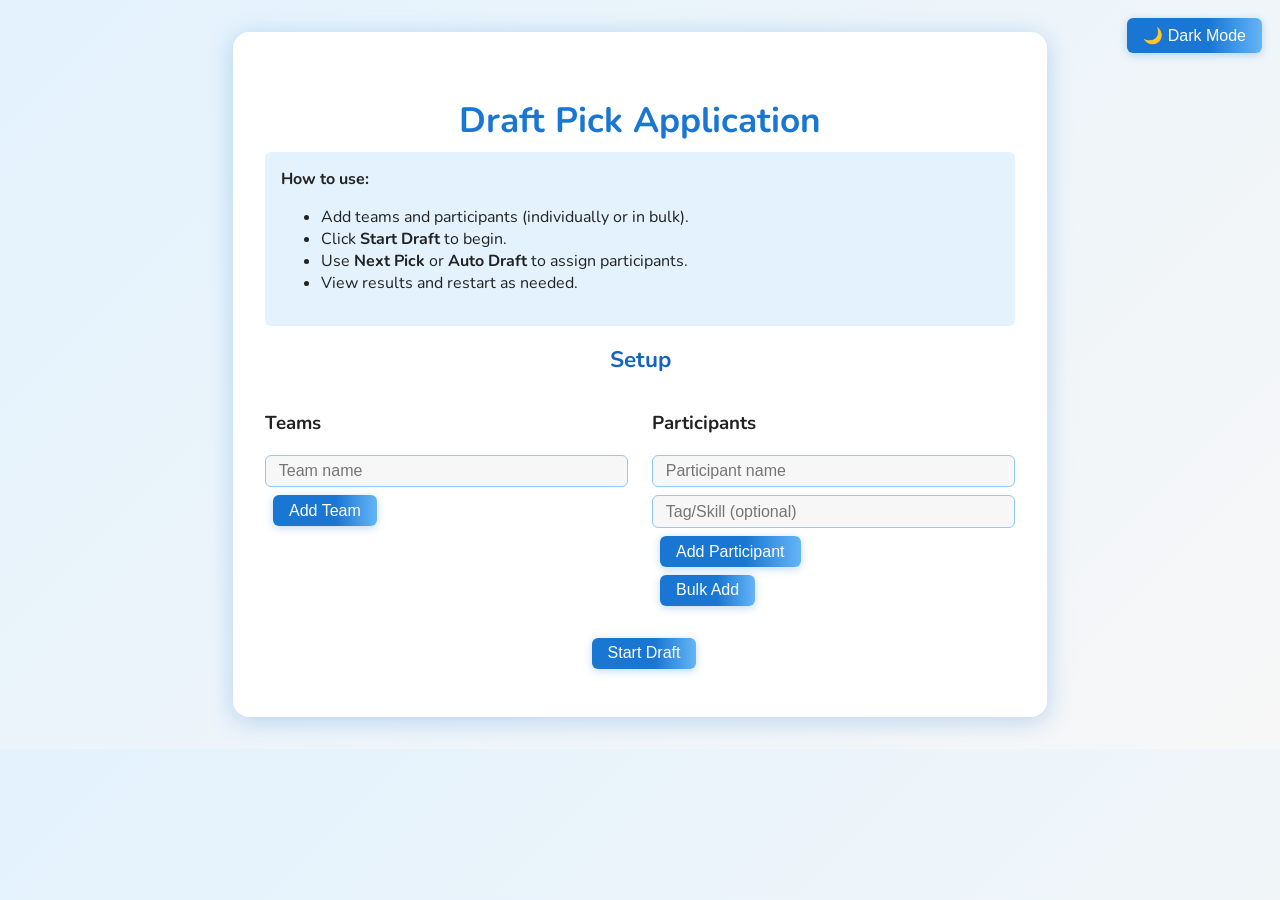
==== commit b5868c23: "2" ====
--- a/draft/index.html
+++ b/draft/index.html
@@ -20,6 +20,7 @@
   <link rel="stylesheet" href="style.css">
 </head>
 <body>
+  <button id="dark-mode-toggle" style="position:fixed;top:18px;right:18px;z-index:10;padding:0.5em 1em;">🌙 Dark Mode</button>
   <div class="container">
     <h1>Draft Pick Application</h1>
     <div style="margin-bottom:1rem; background:#e3f2fd; border-radius:6px; padding:1rem;">
--- a/draft/style.css
+++ b/draft/style.css
@@ -1,3 +1,74 @@
+/* Dark mode toggle styles */
+.dark-mode {
+  background: linear-gradient(135deg, #263238 0%, #37474f 100%);
+  color: #e3f2fd;
+}
+.dark-mode .container {
+  background: #263238;
+  box-shadow: 0 4px 24px #000a;
+}
+.dark-mode h1 {
+  color: #90caf9;
+}
+.dark-mode h2 {
+  color: #64b5f6;
+}
+.dark-mode .list li {
+  background: #37474f;
+  box-shadow: 0 1px 4px #263238;
+  color: #e3f2fd;
+}
+.dark-mode .team {
+  background: linear-gradient(135deg, #37474f 60%, #263238 100%);
+  box-shadow: 0 2px 12px #000a;
+  border-color: #90caf9;
+}
+.dark-mode .team strong {
+  color: #90caf9;
+}
+.dark-mode .team ul li {
+  background: #263238;
+  border: 1px solid #90caf9;
+  color: #e3f2fd;
+}
+.dark-mode .team.on-clock ul li {
+  background: #37474f;
+}
+.dark-mode .tag {
+  background: #263238;
+  color: #90caf9;
+}
+.dark-mode button {
+  background: linear-gradient(90deg, #1565c0 60%, #42a5f5 100%);
+  color: #fff;
+}
+.dark-mode input, .dark-mode textarea {
+  background: #37474f;
+  color: #e3f2fd;
+  border: 1px solid #90caf9;
+}
+.dark-mode label {
+  color: #90caf9;
+}
+
+/* Team avatar styles */
+.team-avatar {
+  display: inline-block;
+  width: 32px;
+  height: 32px;
+  border-radius: 50%;
+  background: #fff;
+  font-size: 1.5em;
+  text-align: center;
+  line-height: 32px;
+  margin-right: 8px;
+  box-shadow: 0 1px 4px #bbdefb;
+  vertical-align: middle;
+}
+.dark-mode .team-avatar {
+  background: #263238;
+  box-shadow: 0 1px 4px #000a;
+}
 
 .google-font {
   font-family: 'Nunito', 'Segoe UI', Arial, sans-serif;
--- a/draft/style.css
+++ b/draft/style.css
@@ -1,3 +1,74 @@
+/* Dark mode toggle styles */
+.dark-mode {
+  background: linear-gradient(135deg, #263238 0%, #37474f 100%);
+  color: #e3f2fd;
+}
+.dark-mode .container {
+  background: #263238;
+  box-shadow: 0 4px 24px #000a;
+}
+.dark-mode h1 {
+  color: #90caf9;
+}
+.dark-mode h2 {
+  color: #64b5f6;
+}
+.dark-mode .list li {
+  background: #37474f;
+  box-shadow: 0 1px 4px #263238;
+  color: #e3f2fd;
+}
+.dark-mode .team {
+  background: linear-gradient(135deg, #37474f 60%, #263238 100%);
+  box-shadow: 0 2px 12px #000a;
+  border-color: #90caf9;
+}
+.dark-mode .team strong {
+  color: #90caf9;
+}
+.dark-mode .team ul li {
+  background: #263238;
+  border: 1px solid #90caf9;
+  color: #e3f2fd;
+}
+.dark-mode .team.on-clock ul li {
+  background: #37474f;
+}
+.dark-mode .tag {
+  background: #263238;
+  color: #90caf9;
+}
+.dark-mode button {
+  background: linear-gradient(90deg, #1565c0 60%, #42a5f5 100%);
+  color: #fff;
+}
+.dark-mode input, .dark-mode textarea {
+  background: #37474f;
+  color: #e3f2fd;
+  border: 1px solid #90caf9;
+}
+.dark-mode label {
+  color: #90caf9;
+}
+
+/* Team avatar styles */
+.team-avatar {
+  display: inline-block;
+  width: 32px;
+  height: 32px;
+  border-radius: 50%;
+  background: #fff;
+  font-size: 1.5em;
+  text-align: center;
+  line-height: 32px;
+  margin-right: 8px;
+  box-shadow: 0 1px 4px #bbdefb;
+  vertical-align: middle;
+}
+.dark-mode .team-avatar {
+  background: #263238;
+  box-shadow: 0 1px 4px #000a;
+}
 
 .google-font {
   font-family: 'Nunito', 'Segoe UI', Arial, sans-serif;
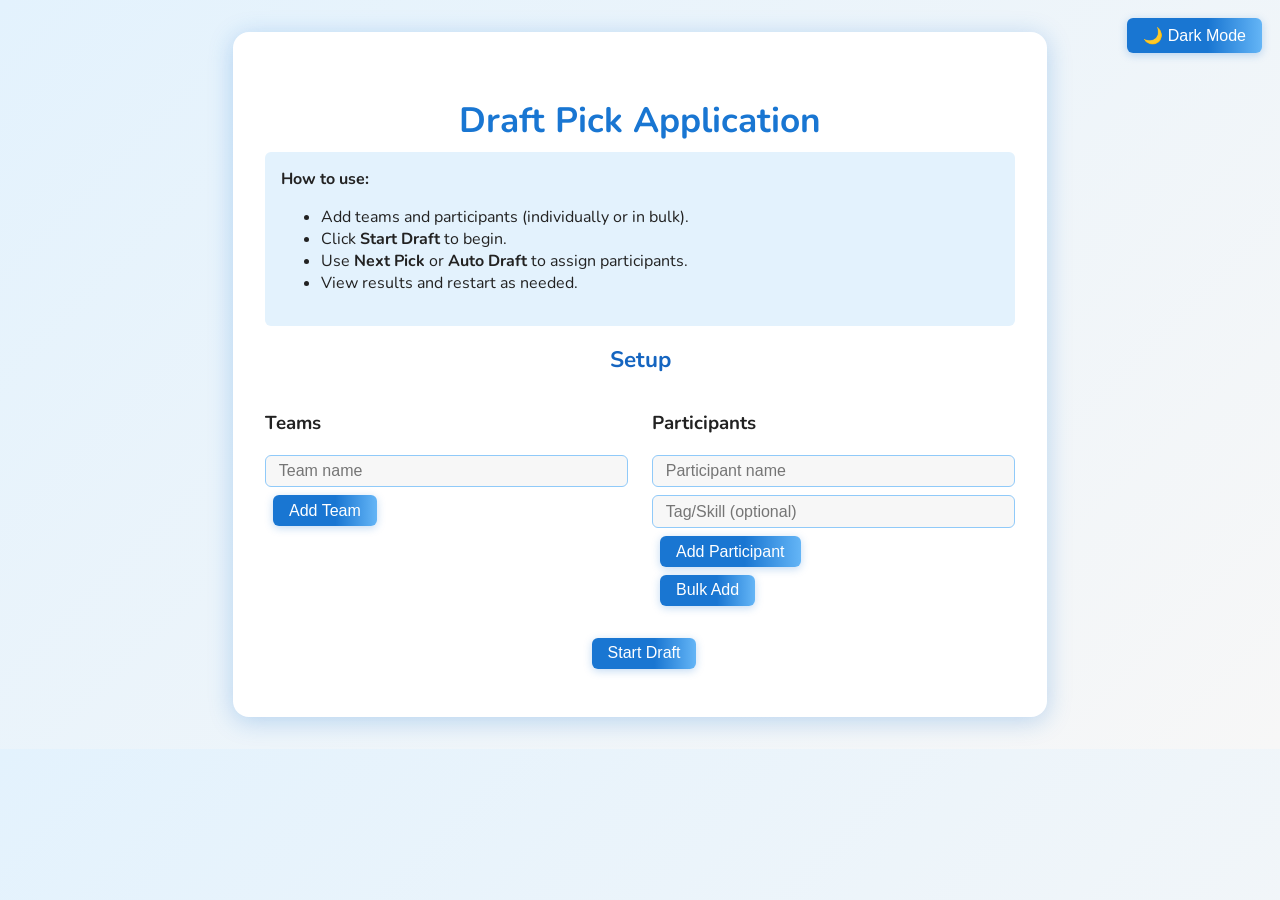
==== commit 8b6d6d8a: "3" ====
--- a/draft/index.html
+++ b/draft/index.html
@@ -23,7 +23,7 @@
   <button id="dark-mode-toggle" style="position:fixed;top:18px;right:18px;z-index:10;padding:0.5em 1em;">🌙 Dark Mode</button>
   <div class="container">
     <h1>Draft Pick Application</h1>
-    <div style="margin-bottom:1rem; background:#e3f2fd; border-radius:6px; padding:1rem;">
+  <div class="how-to" style="margin-bottom:1rem; background:#e3f2fd; border-radius:6px; padding:1rem;">
       <strong>How to use:</strong>
       <ul>
         <li>Add teams and participants (individually or in bulk).</li>
--- a/draft/style.css
+++ b/draft/style.css
@@ -49,6 +49,18 @@
 }
 .dark-mode label {
   color: #90caf9;
+}
+
+.dark-mode .how-to {
+  background: #37474f !important;
+  color: #e3f2fd !important;
+  border-radius: 6px;
+}
+.dark-mode .how-to strong {
+  color: #90caf9 !important;
+}
+.dark-mode .how-to ul li {
+  color: #e3f2fd !important;
 }
 
 /* Team avatar styles */
--- a/draft/style.css
+++ b/draft/style.css
@@ -49,6 +49,18 @@
 }
 .dark-mode label {
   color: #90caf9;
+}
+
+.dark-mode .how-to {
+  background: #37474f !important;
+  color: #e3f2fd !important;
+  border-radius: 6px;
+}
+.dark-mode .how-to strong {
+  color: #90caf9 !important;
+}
+.dark-mode .how-to ul li {
+  color: #e3f2fd !important;
 }
 
 /* Team avatar styles */
